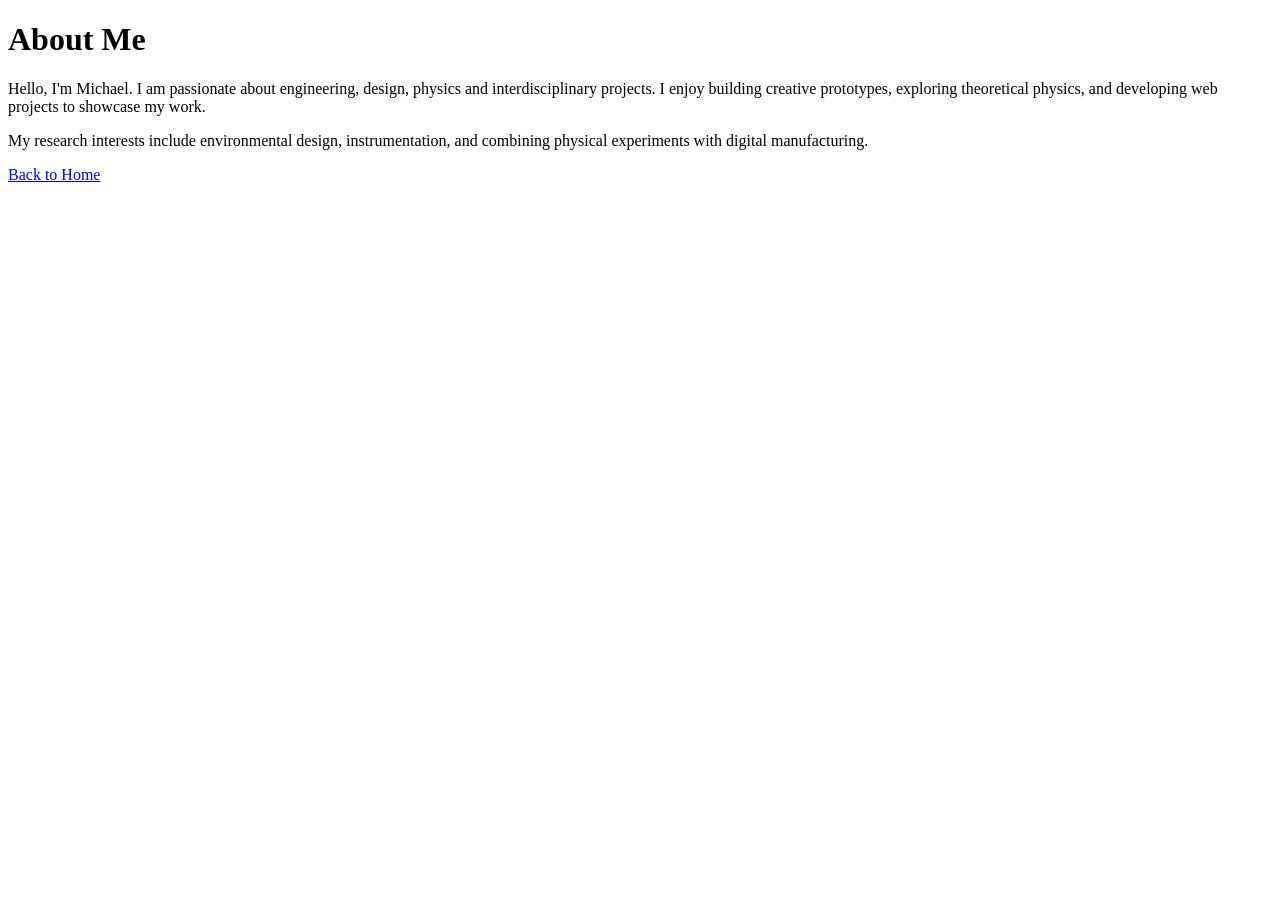
==== about-me.html @ af0c9d14 "Add about-me.html with personal information" ====
<!DOCTYPE html>
<html lang="en">
<head>
    <meta charset="UTF-8">
    <meta name="viewport" content="width=device-width, initial-scale=1.0">
    <title>About Me</title>
    <link rel="stylesheet" href="style.css">
</head>
<body>
    <div class="content-box">
        <h1>About Me</h1>
        <p>
            Hello, I'm Michael. I am passionate about engineering, design, physics and interdisciplinary projects.
            I enjoy building creative prototypes, exploring theoretical physics, and developing web projects to showcase my work.
        </p>
        <p>
            My research interests include environmental design, instrumentation, and combining physical experiments with digital manufacturing.
        </p>
        <a class="back-btn" href="index.html">Back to Home</a>
    </div>
</body>
</html>
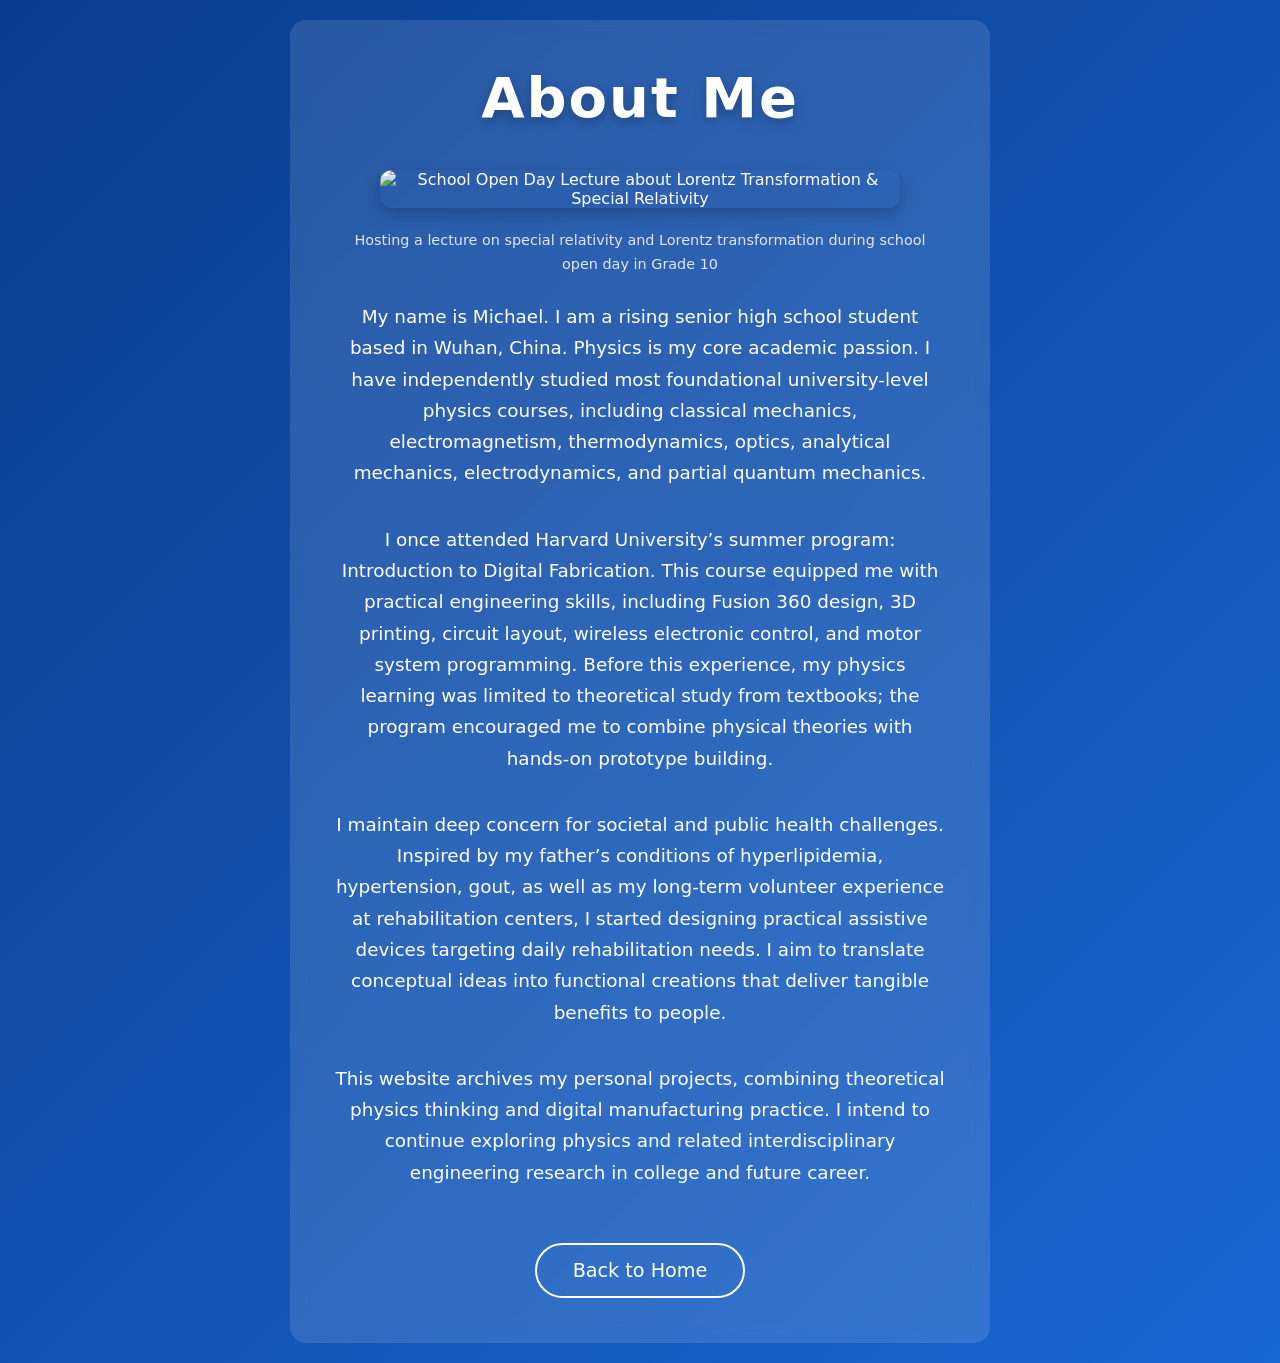
==== commit 144ba59c: "Revise 'About Me' section with new content Updated personal introduction and added details about aca" ====
--- a/about-me.html
+++ b/about-me.html
@@ -5,16 +5,44 @@
     <meta name="viewport" content="width=device-width, initial-scale=1.0">
     <title>About Me</title>
     <link rel="stylesheet" href="style.css">
+    <style>
+        /* 图片专属样式，居中自适应 */
+        .lecture-img{
+            width: 90%;
+            max-width: 520px;
+            border-radius: 12px;
+            margin: 20px auto;
+            display:block;
+            box-shadow: 0 6px 16px rgba(0,0,0,0.22);
+        }
+        .caption{
+            font-size:0.9rem;
+            opacity:0.85;
+            margin-bottom:24px;
+        }
+    </style>
 </head>
 <body>
     <div class="content-box">
         <h1>About Me</h1>
+
+        <img class="lecture-img" src="relativity-lecture.png" alt="School Open Day Lecture about Lorentz Transformation & Special Relativity">
+        <p class="caption">
+            Hosting a lecture on special relativity and Lorentz transformation during school open day in Grade 10
+        </p>
+
         <p>
-            Hello, I'm Michael. I am passionate about engineering, design, physics and interdisciplinary projects.
-            I enjoy building creative prototypes, exploring theoretical physics, and developing web projects to showcase my work.
+My name is Michael. I am a rising senior high school student based in Wuhan, China. Physics is my core academic passion.
+I have independently studied most foundational university-level physics courses, including classical mechanics, electromagnetism, thermodynamics, optics, analytical mechanics, electrodynamics, and partial quantum mechanics.
         </p>
         <p>
-            My research interests include environmental design, instrumentation, and combining physical experiments with digital manufacturing.
+I once attended Harvard University’s summer program: Introduction to Digital Fabrication. This course equipped me with practical engineering skills, including Fusion 360 design, 3D printing, circuit layout, wireless electronic control, and motor system programming. Before this experience, my physics learning was limited to theoretical study from textbooks; the program encouraged me to combine physical theories with hands-on prototype building.
+        </p>
+        <p>
+I maintain deep concern for societal and public health challenges. Inspired by my father’s conditions of hyperlipidemia, hypertension, gout, as well as my long-term volunteer experience at rehabilitation centers, I started designing practical assistive devices targeting daily rehabilitation needs. I aim to translate conceptual ideas into functional creations that deliver tangible benefits to people.
+        </p>
+        <p>
+This website archives my personal projects, combining theoretical physics thinking and digital manufacturing practice. I intend to continue exploring physics and related interdisciplinary engineering research in college and future career.
         </p>
         <a class="back-btn" href="index.html">Back to Home</a>
     </div>
--- a/style.css
+++ b/style.css
@@ -0,0 +1,60 @@
+* {
+    margin: 0;
+    padding: 0;
+    box-sizing: border-box;
+    font-family: 'Segoe UI', system-ui, sans-serif;
+}
+
+body {
+    /* 主蓝色渐变底色，高级深蓝 */
+    background: linear-gradient(135deg, #0a3d8f, #1967d2);
+    min-height: 100vh;
+    color: white;
+    display: flex;
+    flex-direction: column;
+    align-items: center;
+    justify-content: center;
+    text-align: center;
+    padding: 20px;
+}
+
+h1 {
+    font-size: 3.5rem;
+    margin-bottom: 40px;
+    letter-spacing: 2px;
+    text-shadow: 0 4px 12px rgba(0,0,0,0.25);
+}
+
+a {
+    display: inline-block;
+    text-decoration: none;
+    color: white;
+    border: 2px solid #ffffff;
+    padding: 14px 36px;
+    font-size: 1.2rem;
+    border-radius: 999px;
+    transition: all 0.3s ease;
+}
+
+a:hover {
+    background-color: white;
+    color: #0a3d8f;
+}
+
+.content-box {
+    max-width: 700px;
+    background: rgba(255,255,255,0.12);
+    padding: 45px;
+    border-radius: 16px;
+    backdrop-filter: blur(8px);
+}
+
+p {
+    font-size: 1.15rem;
+    line-height: 1.7;
+    margin-bottom: 35px;
+}
+
+.back-btn {
+    margin-top:20px;
+}
